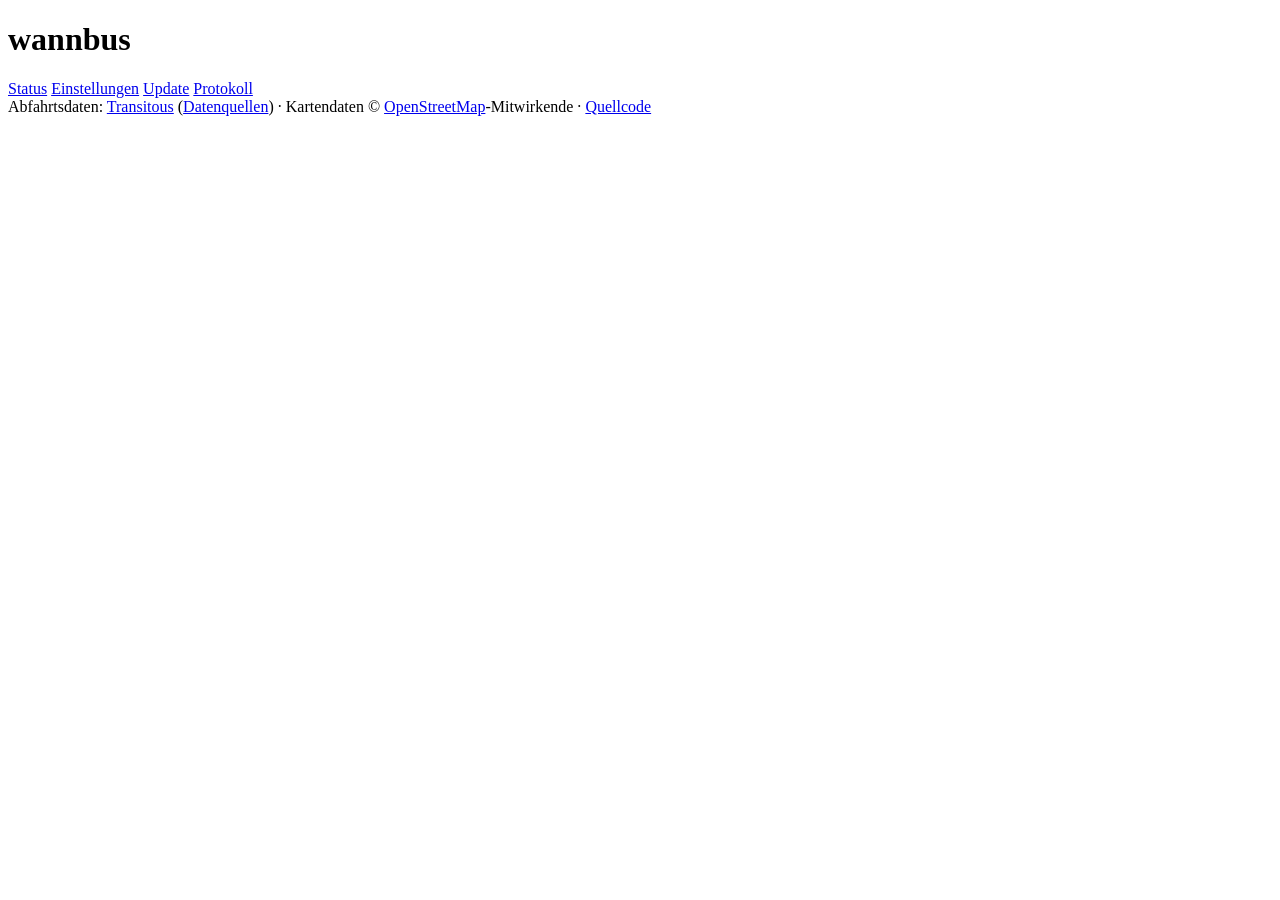
==== web/index.html @ 03f012b1 "Benenne Web-UI und Flash-Seite in wannbus um Co-Authored-By: Claude Sonnet 5.5 <noreply@anthropic.co" ====
<!doctype html>
<html lang="de">
<head>
<meta charset="utf-8">
<meta name="viewport" content="width=device-width, initial-scale=1">
<title>wannbus</title>
<link rel="stylesheet" href="/app.css">
</head>
<body>
<header>
  <h1>wannbus</h1>
  <nav>
    <a href="#status" data-tab="status">Status</a>
    <a href="#einstellungen" data-tab="einstellungen">Einstellungen</a>
    <a href="#update" data-tab="update">Update</a>
    <a href="#protokoll" data-tab="protokoll">Protokoll</a>
  </nav>
</header>

<main>
  <div id="offline" class="banner error" hidden>wannbus antwortet gerade nicht. Neuer Versuch läuft …</div>

  <section id="tab-status" hidden>
    <h2>So zeigt die Tafel gerade</h2>
    <div class="seg-row">
      <div class="seg" role="radiogroup" aria-label="Farbstil der Anzeige">
        <label><input type="radio" name="theme-toggle" value="dark"><span>Dunkel</span></label>
        <label><input type="radio" name="theme-toggle" value="night"><span>Nacht</span></label>
      </div>
      <span class="hint" id="theme-hint"></span>
    </div>
    <div class="tafel-wrap" id="tafel-wrap"><div class="tafel" id="tafel" aria-label="Vorschau der Anzeige"></div></div>
    <p class="hint">Nachbildung der Anzeige (820 × 320 Pixel). Schrift kann am Gerät leicht abweichen.</p>
    <h2 class="spaced">Abfahrten im Detail</h2>
    <div id="board"><p class="hint">Wird geladen …</p></div>
    <h2 class="spaced">Status</h2>
    <dl class="facts">
      <dt>WLAN</dt><dd id="st-wifi">–</dd>
      <dt>Uhrzeit</dt><dd id="st-time">–</dd>
      <dt>Adresse</dt><dd id="st-addr">–</dd>
      <dt>Firmware</dt><dd id="st-version">–</dd>
      <dt>Update</dt><dd id="st-update">–</dd>
      <dt>Läuft seit</dt><dd id="st-uptime">–</dd>
      <dt>Letzter Neustart</dt><dd id="st-reset">–</dd>
      <dt>Abfahrtsdaten</dt><dd id="st-fetch">–</dd>
    </dl>
    <details>
      <summary>Technische Details</summary>
      <dl class="facts small">
        <dt>Arbeitsspeicher</dt><dd id="st-heap">–</dd>
        <dt>PSRAM</dt><dd id="st-psram">–</dd>
        <dt>Partition</dt><dd id="st-part">–</dd>
        <dt>MAC</dt><dd id="st-mac">–</dd>
        <dt>Absturzbericht</dt><dd id="st-crash">–</dd>
      </dl>
    </details>
  </section>

  <section id="tab-einstellungen" hidden>
    <h2>Einstellungen</h2>
    <form id="cfg" novalidate>
      <fieldset>
        <legend>Haltestellen</legend>
        <div id="stops"></div>
        <button type="button" id="stop-add">+ Haltestelle hinzufügen</button>
        <p class="err" data-for="stops"></p>
      </fieldset>

      <fieldset>
        <legend>Anzeige</legend>
        <label for="brightness">Helligkeit <output id="brightness-out"></output></label>
        <input type="range" id="brightness" name="brightness" min="5" max="100" step="5">
        <p class="err" data-for="brightness"></p>
        <label>Farbstil</label>
        <div class="seg" role="radiogroup" aria-label="Farbstil">
          <label><input type="radio" name="theme" value="dark"><span>Dunkel</span></label>
          <label><input type="radio" name="theme" value="night"><span>Nacht (Bernstein)</span></label>
        </div>
        <p class="err" data-for="theme"></p>
        <label>Abfahrten auf dem Display</label>
        <div class="seg" role="radiogroup" aria-label="Abfahrten auf dem Display">
          <label><input type="radio" name="rows" value="3"><span>3, größere Schrift</span></label>
          <label><input type="radio" name="rows" value="4"><span>4</span></label>
        </div>
        <p class="err" data-for="rows"></p>
        <label>Bei zwei Haltestellen</label>
        <div class="seg" role="radiogroup" aria-label="Bei zwei Haltestellen">
          <label><input type="radio" name="two_stops" value="split"><span>Untereinander</span></label>
          <label><input type="radio" name="two_stops" value="alternate"><span>Im Wechsel</span></label>
        </div>
        <p class="hint">Untereinander: je 2 Abfahrten. Im Wechsel: alle 10 Sekunden die andere Haltestelle.</p>
        <p class="err" data-for="two_stops"></p>
        <label for="stop_name">Haltestellenname</label>
        <select id="stop_name" name="stop_name">
          <option value="large">Groß</option>
          <option value="normal">Normal</option>
          <option value="off">Ausblenden (nur Datum und Uhrzeit)</option>
        </select>
        <p class="hint">Groß ist gut lesbar, macht die Abfahrtszeilen aber etwas niedriger.
          Bei zwei Haltestellen werden die Namen immer angezeigt.</p>
        <p class="err" data-for="stop_name"></p>
      </fieldset>

      <fieldset>
        <legend>Nachtmodus</legend>
        <label class="check"><input type="checkbox" id="night_enabled" name="night_enabled"> Nachts dunkler schalten</label>
        <p class="hint">Im Zeitfenster zeigt die Tafel den Nacht-Stil (Bernstein) mit eigener Helligkeit. 0 % schaltet das Display aus.</p>
        <p class="err" data-for="night_enabled"></p>
        <div class="row">
          <div>
            <label for="night_start">Von</label>
            <input type="time" id="night_start" name="night_start" step="60">
            <p class="err" data-for="night_start"></p>
          </div>
          <div>
            <label for="night_end">Bis</label>
            <input type="time" id="night_end" name="night_end" step="60">
            <p class="err" data-for="night_end"></p>
          </div>
        </div>
        <label for="night_brightness">Helligkeit nachts <output id="night_brightness-out"></output></label>
        <input type="range" id="night_brightness" name="night_brightness" min="0" max="100" step="5">
        <p class="err" data-for="night_brightness"></p>
      </fieldset>

      <fieldset>
        <legend>Gerät</legend>
        <label for="hostname">Gerätename im Netzwerk</label>
        <input type="text" id="hostname" name="hostname" maxlength="32" autocapitalize="off" autocomplete="off" spellcheck="false">
        <p class="hint">Erreichbar unter <code>http://<span id="hostname-preview"></span>.local</code></p>
        <p class="err" data-for="hostname"></p>
        <label class="check"><input type="checkbox" id="update_check" name="update_check"> Täglich nach Updates suchen (nur Hinweis, installiert nichts)</label>
        <p class="err" data-for="update_check"></p>
      </fieldset>

      <div class="actions">
        <button type="submit" class="primary">Speichern</button>
        <span id="cfg-msg" role="status"></span>
      </div>
    </form>
    <div id="restart-box" class="banner info" hidden>
      Der neue Gerätename gilt nach einem Neustart.
      <button type="button" id="restart-btn">Jetzt neu starten</button>
    </div>

    <h2 class="spaced">Neustart und Zurücksetzen</h2>
    <div class="actions">
      <button type="button" id="reboot-btn">Neu starten</button>
      <button type="button" id="reset-btn" class="danger">Auf Werkseinstellungen zurücksetzen</button>
    </div>
    <p class="hint">Zurücksetzen löscht WLAN-Zugangsdaten, Haltestellen und alle Einstellungen – wie BOOT-Taster
      10 Sekunden halten. Die Firmware-Version bleibt.</p>
    <div id="reset-box" class="banner info" hidden></div>
  </section>

  <section id="tab-update" hidden>
    <h2>Update</h2>
    <div id="up-last" class="banner" hidden></div>
    <p>Installierte Version: <strong id="up-version">–</strong></p>
    <p id="up-state" role="status"></p>
    <div id="up-offer" hidden>
      <p>Neue Version: <strong id="up-new"></strong></p>
      <div id="up-notes" class="notes"></div>
    </div>
    <div id="up-progress" class="progress" hidden>
      <progress id="up-bar" max="100" value="0"></progress>
      <span id="up-pct"></span>
    </div>
    <div class="actions">
      <button type="button" id="up-check">Nach Update suchen</button>
      <button type="button" id="up-install" class="primary" hidden>Update installieren</button>
    </div>
    <p class="hint">Während des Updates nicht den Strom trennen. Das Gerät startet danach neu.
      Klappt etwas nicht, läuft automatisch die bisherige Version weiter.</p>
  </section>

  <section id="tab-protokoll" hidden>
    <h2>Protokoll</h2>
    <p class="hint">Hilft bei der Fehlersuche. Wird beim Neustart geleert.</p>
    <div class="actions">
      <label class="check"><input type="checkbox" id="log-follow" checked> Automatisch mitlaufen</label>
      <button type="button" id="log-copy">Kopieren</button>
    </div>
    <pre id="log"></pre>
    <div id="crash" hidden>
      <h2 class="spaced">Absturzbericht</h2>
      <p class="hint">Die Tafel ist einmal abgestürzt und hat sich selbst neu gestartet. Der Bericht hilft dem Entwickler
        bei der Fehlersuche – bitte herunterladen und zusammen mit dem Protokoll schicken.</p>
      <dl class="facts small">
        <dt>Task</dt><dd id="crash-task">–</dd>
        <dt>Grund</dt><dd id="crash-reason">–</dd>
        <dt>Backtrace</dt><dd><code id="crash-bt">–</code></dd>
        <dt>ELF-SHA-256</dt><dd><code id="crash-sha">–</code></dd>
      </dl>
      <div class="actions">
        <a class="button" id="crash-dl" href="/api/coredump" download>Bericht herunterladen</a>
        <button type="button" id="crash-erase">Bericht löschen</button>
      </div>
    </div>
  </section>
</main>

<footer>
  Abfahrtsdaten: <a href="https://transitous.org/" target="_blank" rel="noopener">Transitous</a>
  (<a href="https://transitous.org/sources/" target="_blank" rel="noopener">Datenquellen</a>) ·
  Kartendaten © <a href="https://www.openstreetmap.org/copyright" target="_blank" rel="noopener">OpenStreetMap</a>-Mitwirkende ·
  <a href="https://github.com/NilsAla/abfahrtstafel" target="_blank" rel="noopener">Quellcode</a>
</footer>

<script src="/app.js"></script>
</body>
</html>
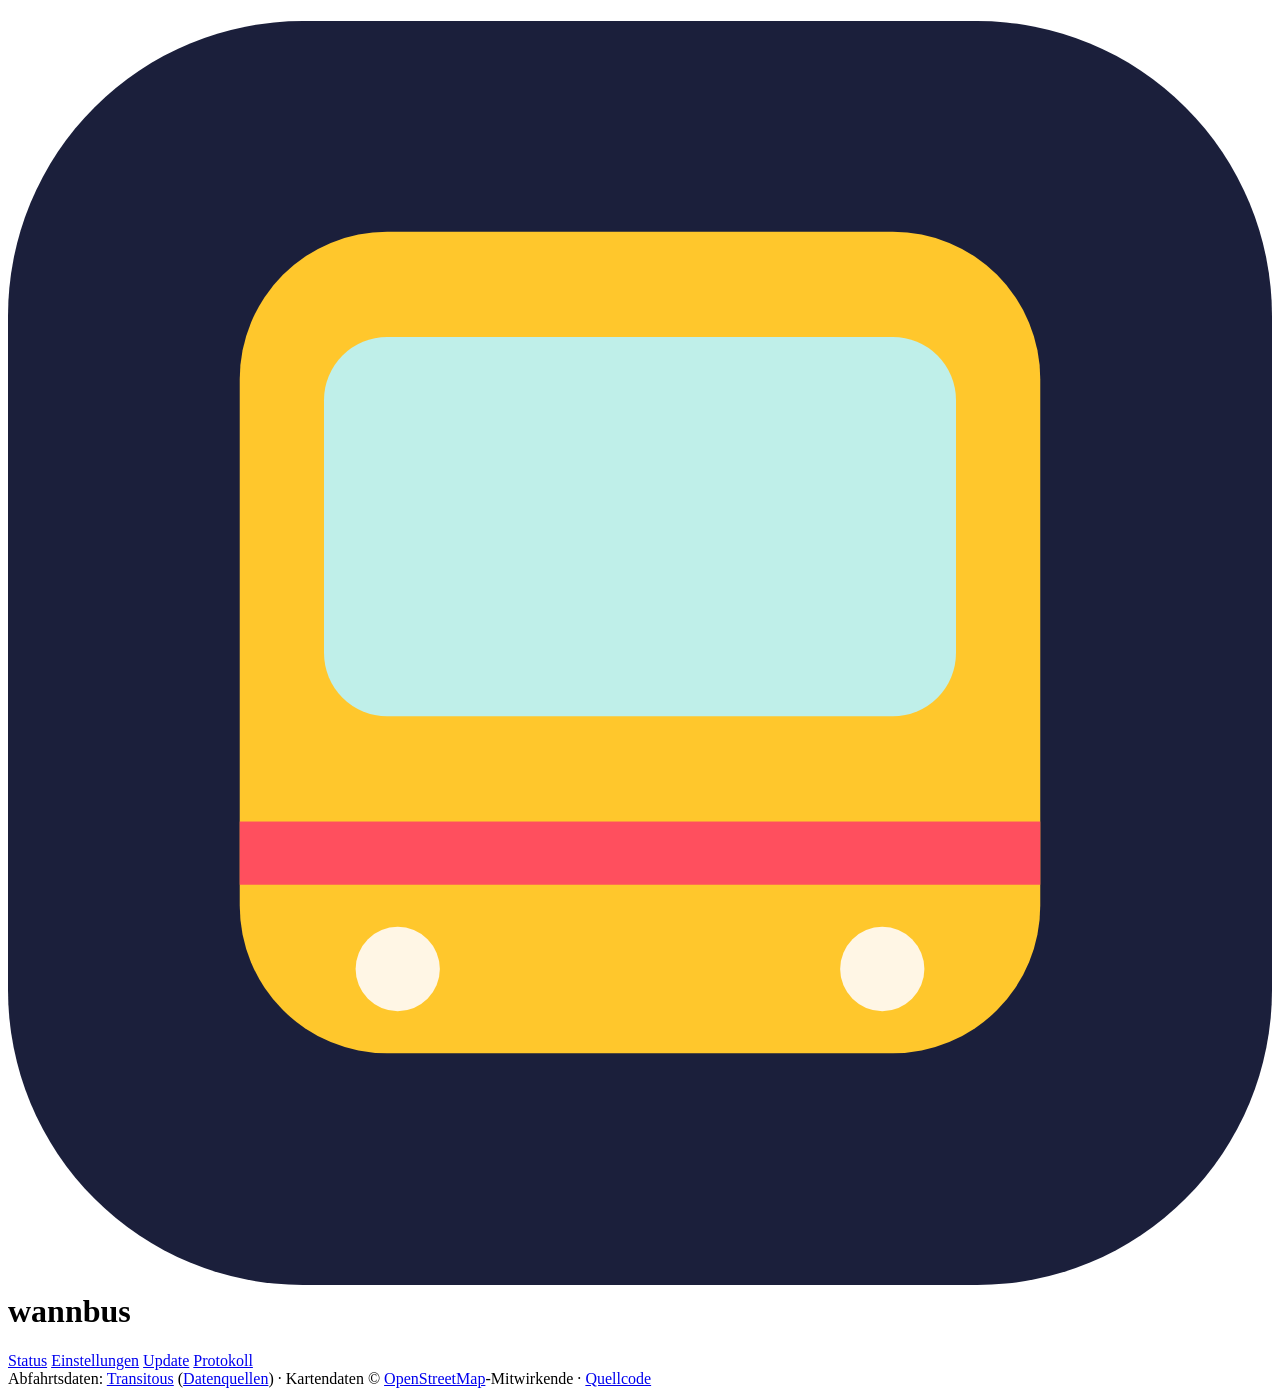
==== commit 49a9d38f: "Zeige wannbus-Logo und Wortmarke in der Web-UI, Logo als Favicon Favicon als Inline-Data-URI (kein z" ====
--- a/web/index.html
+++ b/web/index.html
@@ -4,11 +4,12 @@
 <meta charset="utf-8">
 <meta name="viewport" content="width=device-width, initial-scale=1">
 <title>wannbus</title>
+<link rel="icon" type="image/svg+xml" href="data:image/svg+xml,%3Csvg xmlns='http://www.w3.org/2000/svg' viewBox='0 0 120 120'%3E%3Crect width='120' height='120' rx='28' fill='%231B1F3B'/%3E%3Crect x='22' y='20' width='76' height='78' rx='14' fill='%23FFC72C'/%3E%3Crect x='30' y='30' width='60' height='36' rx='6' fill='%23BFEFE9'/%3E%3Crect x='22' y='76' width='76' height='6' fill='%23FF4F5E'/%3E%3Ccircle cx='37' cy='90' r='4' fill='%23FFF6E5'/%3E%3Ccircle cx='83' cy='90' r='4' fill='%23FFF6E5'/%3E%3C/svg%3E">
 <link rel="stylesheet" href="/app.css">
 </head>
 <body>
 <header>
-  <h1>wannbus</h1>
+  <h1 class="brand"><svg class="brand-icon" viewBox="0 0 120 120" aria-hidden="true"><rect width="120" height="120" rx="28" fill="#1B1F3B"/><rect x="22" y="20" width="76" height="78" rx="14" fill="#FFC72C"/><rect x="30" y="30" width="60" height="36" rx="6" fill="#BFEFE9"/><rect x="22" y="76" width="76" height="6" fill="#FF4F5E"/><circle cx="37" cy="90" r="4" fill="#FFF6E5"/><circle cx="83" cy="90" r="4" fill="#FFF6E5"/></svg><span class="brand-word">wann<span class="brand-bus">bus</span></span></h1>
   <nav>
     <a href="#status" data-tab="status">Status</a>
     <a href="#einstellungen" data-tab="einstellungen">Einstellungen</a>
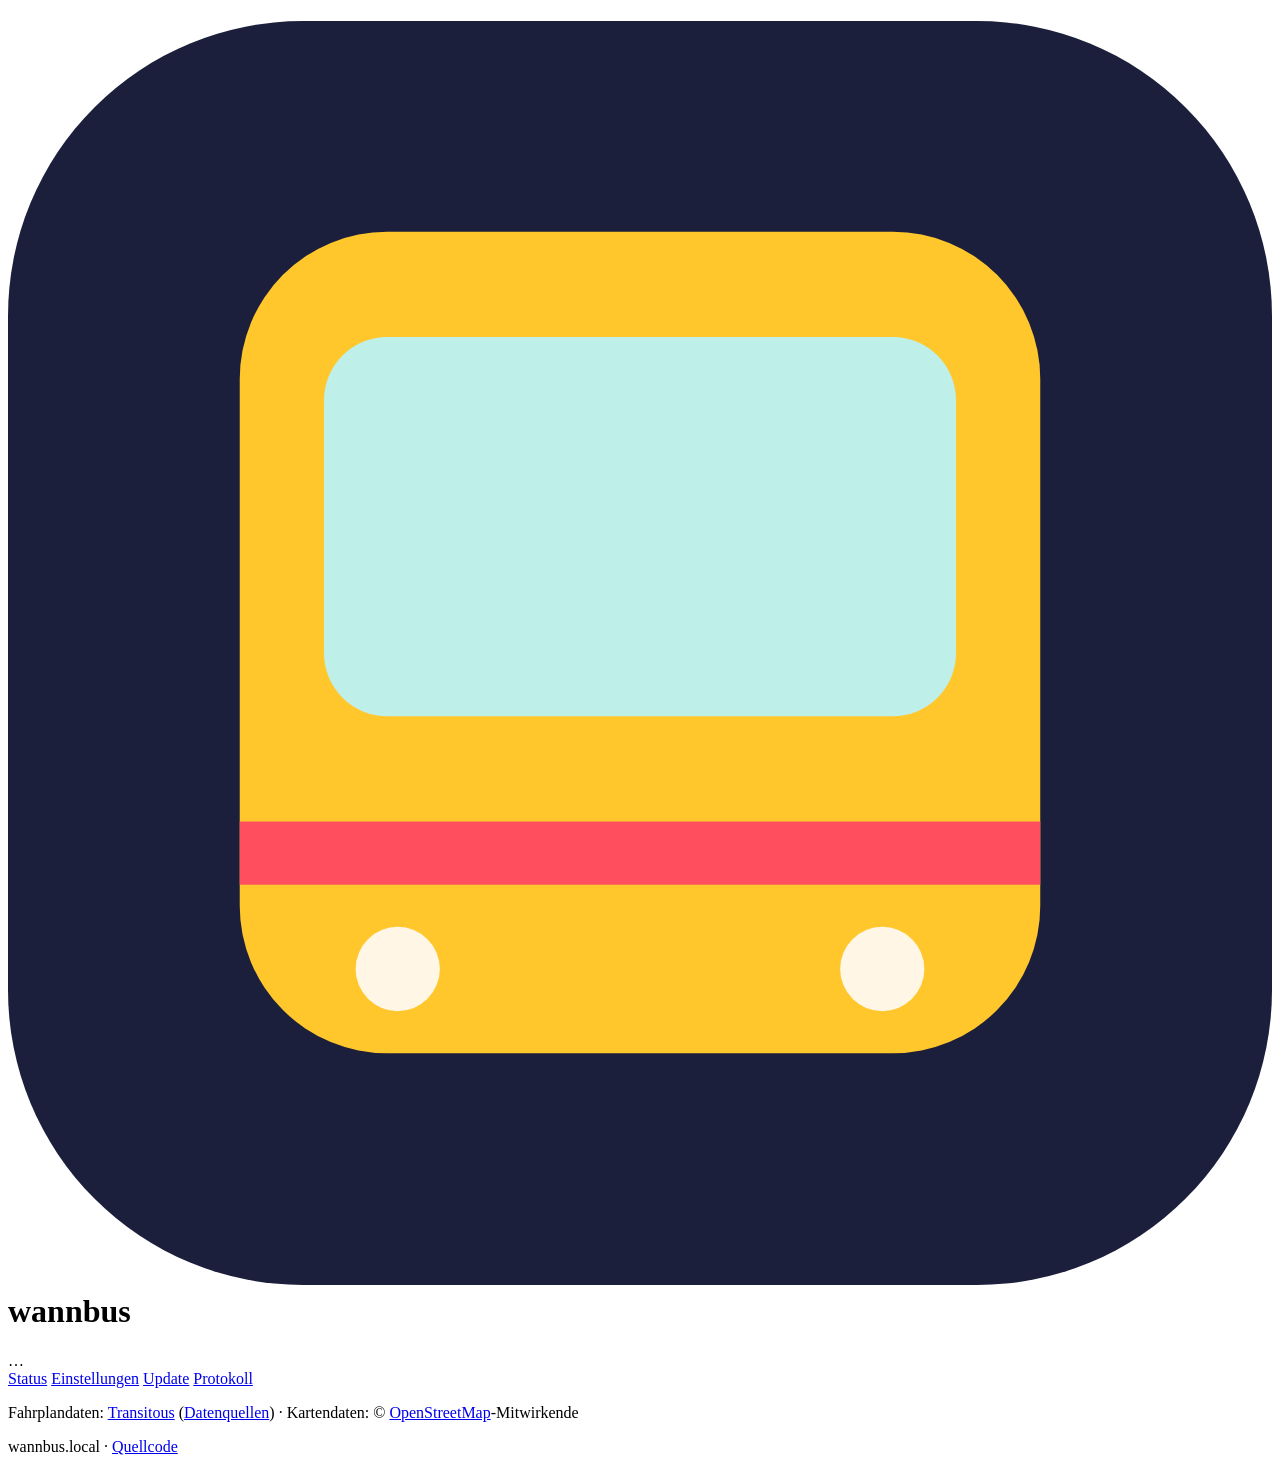
==== commit d1628220: "Web-UI, WLAN-Portal und Display-Einrichtung im wannbus-Design Web-UI: Farben aus web/tokens.css (Tag" ====
--- a/web/index.html
+++ b/web/index.html
@@ -5,11 +5,15 @@
 <meta name="viewport" content="width=device-width, initial-scale=1">
 <title>wannbus</title>
 <link rel="icon" type="image/svg+xml" href="data:image/svg+xml,%3Csvg xmlns='http://www.w3.org/2000/svg' viewBox='0 0 120 120'%3E%3Crect width='120' height='120' rx='28' fill='%231B1F3B'/%3E%3Crect x='22' y='20' width='76' height='78' rx='14' fill='%23FFC72C'/%3E%3Crect x='30' y='30' width='60' height='36' rx='6' fill='%23BFEFE9'/%3E%3Crect x='22' y='76' width='76' height='6' fill='%23FF4F5E'/%3E%3Ccircle cx='37' cy='90' r='4' fill='%23FFF6E5'/%3E%3Ccircle cx='83' cy='90' r='4' fill='%23FFF6E5'/%3E%3C/svg%3E">
+<link rel="stylesheet" href="/tokens.css">
 <link rel="stylesheet" href="/app.css">
 </head>
 <body>
 <header>
-  <h1 class="brand"><svg class="brand-icon" viewBox="0 0 120 120" aria-hidden="true"><rect width="120" height="120" rx="28" fill="#1B1F3B"/><rect x="22" y="20" width="76" height="78" rx="14" fill="#FFC72C"/><rect x="30" y="30" width="60" height="36" rx="6" fill="#BFEFE9"/><rect x="22" y="76" width="76" height="6" fill="#FF4F5E"/><circle cx="37" cy="90" r="4" fill="#FFF6E5"/><circle cx="83" cy="90" r="4" fill="#FFF6E5"/></svg><span class="brand-word">wann<span class="brand-bus">bus</span></span></h1>
+  <div class="head-row">
+    <h1 class="brand"><svg class="brand-icon" viewBox="0 0 120 120" aria-hidden="true"><rect width="120" height="120" rx="28" fill="#1B1F3B"/><rect x="22" y="20" width="76" height="78" rx="14" fill="#FFC72C"/><rect x="30" y="30" width="60" height="36" rx="6" fill="#BFEFE9"/><rect x="22" y="76" width="76" height="6" fill="#FF4F5E"/><circle cx="37" cy="90" r="4" fill="#FFF6E5"/><circle cx="83" cy="90" r="4" fill="#FFF6E5"/></svg><span class="brand-word">wann<span class="brand-bus">bus</span></span></h1>
+    <span id="pill" class="pill" role="status">…</span>
+  </div>
   <nav>
     <a href="#status" data-tab="status">Status</a>
     <a href="#einstellungen" data-tab="einstellungen">Einstellungen</a>
@@ -24,8 +28,9 @@
   <section id="tab-status" hidden>
     <h2>So zeigt die Tafel gerade</h2>
     <div class="seg-row">
-      <div class="seg" role="radiogroup" aria-label="Farbstil der Anzeige">
-        <label><input type="radio" name="theme-toggle" value="dark"><span>Dunkel</span></label>
+      <div class="seg" role="radiogroup" aria-label="Anzeige: Tag oder Nacht">
+        <label><input type="radio" name="theme-toggle" value="auto"><span>Auto</span></label>
+        <label><input type="radio" name="theme-toggle" value="day"><span>Tag</span></label>
         <label><input type="radio" name="theme-toggle" value="night"><span>Nacht</span></label>
       </div>
       <span class="hint" id="theme-hint"></span>
@@ -72,12 +77,21 @@
         <label for="brightness">Helligkeit <output id="brightness-out"></output></label>
         <input type="range" id="brightness" name="brightness" min="5" max="100" step="5">
         <p class="err" data-for="brightness"></p>
-        <label>Farbstil</label>
-        <div class="seg" role="radiogroup" aria-label="Farbstil">
-          <label><input type="radio" name="theme" value="dark"><span>Dunkel</span></label>
-          <label><input type="radio" name="theme" value="night"><span>Nacht (Bernstein)</span></label>
-        </div>
-        <p class="err" data-for="theme"></p>
+        <div id="day-window" hidden>
+          <p class="hint">Anzeige „Auto“ (Schalter im Status-Reiter): hell am Tag, dunkel in der übrigen Zeit.</p>
+          <div class="row">
+            <div>
+              <label for="day_start">Tag ab</label>
+              <input type="time" id="day_start" name="day_start" step="60">
+              <p class="err" data-for="day_start"></p>
+            </div>
+            <div>
+              <label for="day_end">Tag bis</label>
+              <input type="time" id="day_end" name="day_end" step="60">
+              <p class="err" data-for="day_end"></p>
+            </div>
+          </div>
+        </div>
         <label>Abfahrten auf dem Display</label>
         <div class="seg" role="radiogroup" aria-label="Abfahrten auf dem Display">
           <label><input type="radio" name="rows" value="3"><span>3, größere Schrift</span></label>
@@ -105,7 +119,7 @@
       <fieldset>
         <legend>Nachtmodus</legend>
         <label class="check"><input type="checkbox" id="night_enabled" name="night_enabled"> Nachts dunkler schalten</label>
-        <p class="hint">Im Zeitfenster zeigt die Tafel den Nacht-Stil (Bernstein) mit eigener Helligkeit. 0 % schaltet das Display aus.</p>
+        <p class="hint">Im Zeitfenster zeigt die Tafel immer den Nacht-Stil mit eigener Helligkeit. 0 % schaltet das Display aus.</p>
         <p class="err" data-for="night_enabled"></p>
         <div class="row">
           <div>
@@ -132,6 +146,10 @@
         <p class="err" data-for="hostname"></p>
         <label class="check"><input type="checkbox" id="update_check" name="update_check"> Täglich nach Updates suchen (nur Hinweis, installiert nichts)</label>
         <p class="err" data-for="update_check"></p>
+        <label class="check"><input type="checkbox" id="beta_channel" name="beta_channel"> Beta-Versionen erhalten</label>
+        <p class="hint">Nur zum Testen: Vorabversionen können Fehler enthalten. Zurück zur stabilen Version geht es mit dem nächsten
+          regulären Update.</p>
+        <p class="err" data-for="beta_channel"></p>
       </fieldset>
 
       <div class="actions">
@@ -144,20 +162,23 @@
       <button type="button" id="restart-btn">Jetzt neu starten</button>
     </div>
 
-    <h2 class="spaced">Neustart und Zurücksetzen</h2>
-    <div class="actions">
-      <button type="button" id="reboot-btn">Neu starten</button>
-      <button type="button" id="reset-btn" class="danger">Auf Werkseinstellungen zurücksetzen</button>
-    </div>
-    <p class="hint">Zurücksetzen löscht WLAN-Zugangsdaten, Haltestellen und alle Einstellungen – wie BOOT-Taster
-      10 Sekunden halten. Die Firmware-Version bleibt.</p>
-    <div id="reset-box" class="banner info" hidden></div>
+    <div class="card">
+      <h2>Neustart und Zurücksetzen</h2>
+      <div class="actions">
+        <button type="button" id="reboot-btn">Neu starten</button>
+        <button type="button" id="reset-btn" class="danger">Auf Werkseinstellungen zurücksetzen</button>
+      </div>
+      <p class="hint">Zurücksetzen löscht WLAN-Zugangsdaten, Haltestellen und alle Einstellungen – wie BOOT-Taster
+        10 Sekunden halten. Die Firmware-Version bleibt.</p>
+      <div id="reset-box" class="banner info" hidden></div>
+    </div>
   </section>
 
   <section id="tab-update" hidden>
     <h2>Update</h2>
     <div id="up-last" class="banner" hidden></div>
-    <p>Installierte Version: <strong id="up-version">–</strong></p>
+    <p>Installierte Version: <strong id="up-version">–</strong>
+      <span id="up-channel" class="badge-beta" hidden title="In den Einstellungen änderbar">Beta-Kanal</span></p>
     <p id="up-state" role="status"></p>
     <div id="up-offer" hidden>
       <p>Neue Version: <strong id="up-new"></strong></p>
@@ -202,10 +223,10 @@
 </main>
 
 <footer>
-  Abfahrtsdaten: <a href="https://transitous.org/" target="_blank" rel="noopener">Transitous</a>
-  (<a href="https://transitous.org/sources/" target="_blank" rel="noopener">Datenquellen</a>) ·
-  Kartendaten © <a href="https://www.openstreetmap.org/copyright" target="_blank" rel="noopener">OpenStreetMap</a>-Mitwirkende ·
-  <a href="https://github.com/NilsAla/abfahrtstafel" target="_blank" rel="noopener">Quellcode</a>
+  <p>Fahrplandaten: <a href="https://transitous.org/" target="_blank" rel="noopener">Transitous</a>
+    (<a href="https://transitous.org/sources/" target="_blank" rel="noopener">Datenquellen</a>) ·
+    Kartendaten: © <a href="https://www.openstreetmap.org/copyright" target="_blank" rel="noopener">OpenStreetMap</a>-Mitwirkende</p>
+  <p><span id="foot-host">wannbus.local</span> · <a href="https://github.com/NilsAla/wannbus" target="_blank" rel="noopener">Quellcode</a></p>
 </footer>
 
 <script src="/app.js"></script>
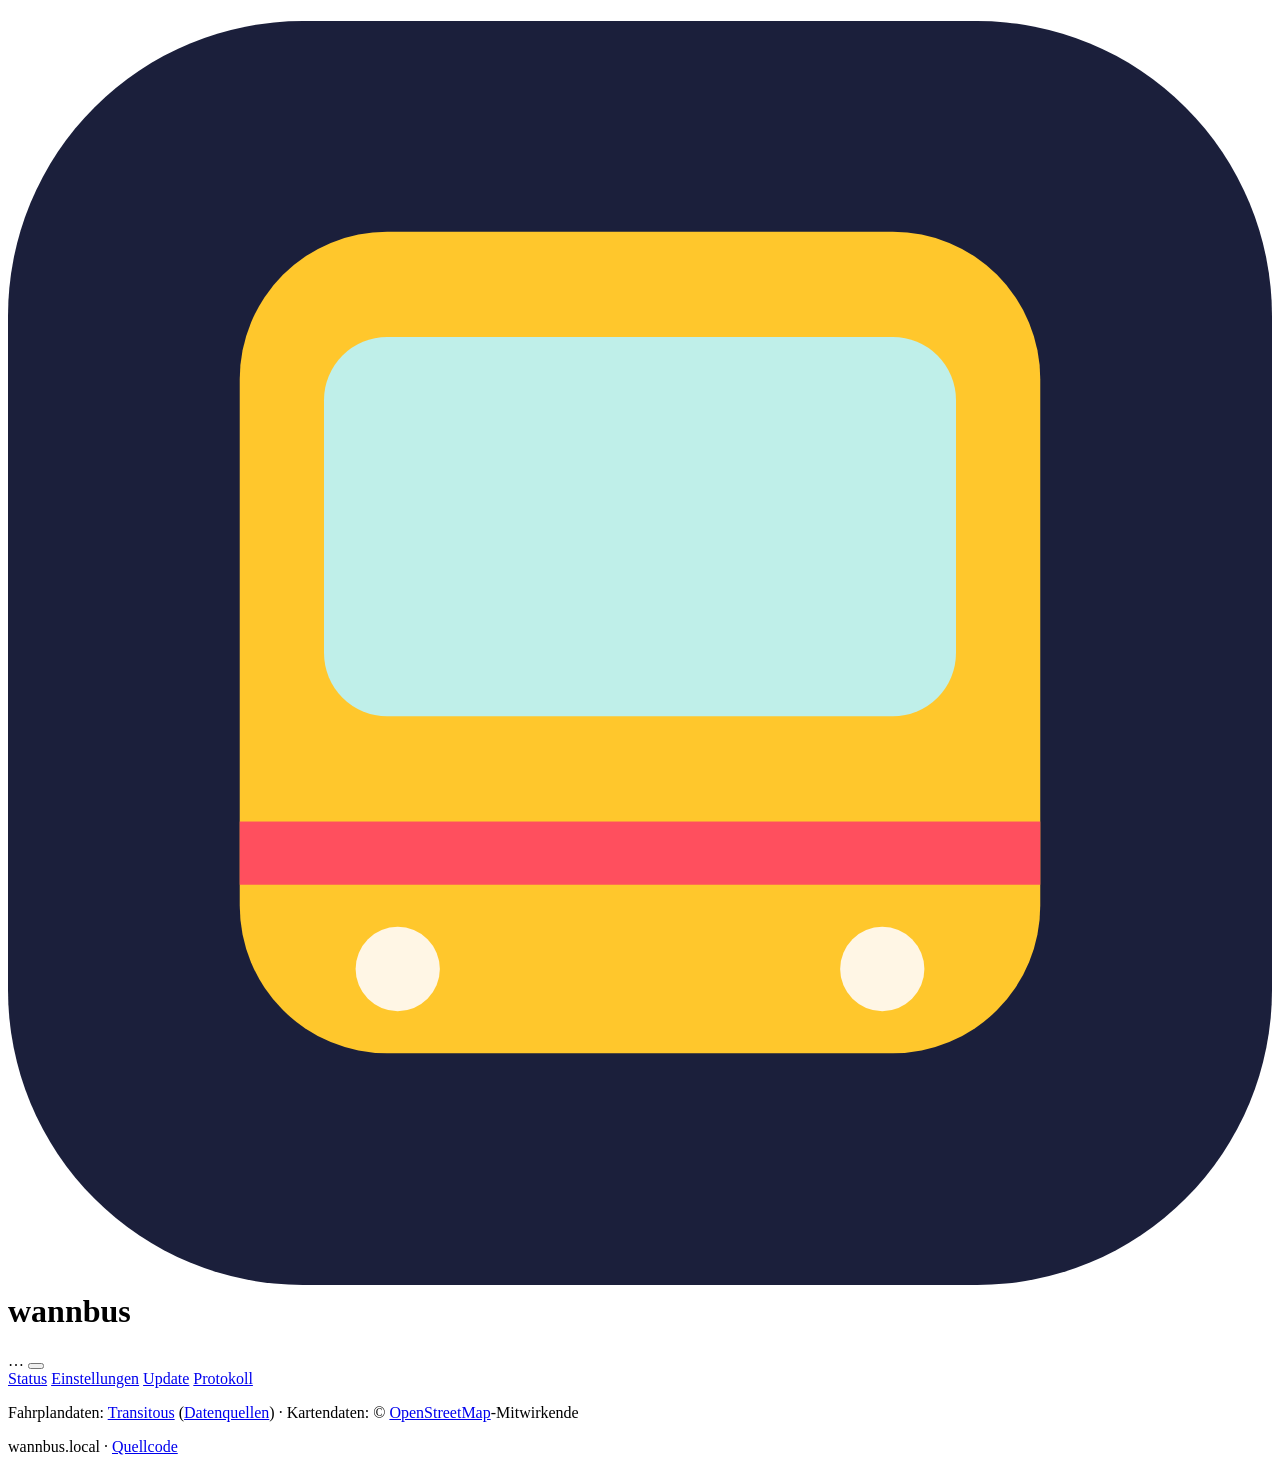
==== commit abd2ccab: "Web-UI: Schalter Auto/Hell/Dunkel im Kopf Die Weboberfläche folgt weiter dem Handy, lässt sich aber " ====
--- a/web/index.html
+++ b/web/index.html
@@ -5,6 +5,7 @@
 <meta name="viewport" content="width=device-width, initial-scale=1">
 <title>wannbus</title>
 <link rel="icon" type="image/svg+xml" href="data:image/svg+xml,%3Csvg xmlns='http://www.w3.org/2000/svg' viewBox='0 0 120 120'%3E%3Crect width='120' height='120' rx='28' fill='%231B1F3B'/%3E%3Crect x='22' y='20' width='76' height='78' rx='14' fill='%23FFC72C'/%3E%3Crect x='30' y='30' width='60' height='36' rx='6' fill='%23BFEFE9'/%3E%3Crect x='22' y='76' width='76' height='6' fill='%23FF4F5E'/%3E%3Ccircle cx='37' cy='90' r='4' fill='%23FFF6E5'/%3E%3Ccircle cx='83' cy='90' r='4' fill='%23FFF6E5'/%3E%3C/svg%3E">
+<script>try { const t = localStorage.getItem('wb-ui-theme'); if (t) document.documentElement.dataset.theme = t; } catch (e) {}</script>
 <link rel="stylesheet" href="/tokens.css">
 <link rel="stylesheet" href="/app.css">
 </head>
@@ -12,7 +13,10 @@
 <header>
   <div class="head-row">
     <h1 class="brand"><svg class="brand-icon" viewBox="0 0 120 120" aria-hidden="true"><rect width="120" height="120" rx="28" fill="#1B1F3B"/><rect x="22" y="20" width="76" height="78" rx="14" fill="#FFC72C"/><rect x="30" y="30" width="60" height="36" rx="6" fill="#BFEFE9"/><rect x="22" y="76" width="76" height="6" fill="#FF4F5E"/><circle cx="37" cy="90" r="4" fill="#FFF6E5"/><circle cx="83" cy="90" r="4" fill="#FFF6E5"/></svg><span class="brand-word">wann<span class="brand-bus">bus</span></span></h1>
-    <span id="pill" class="pill" role="status">…</span>
+    <div class="head-right">
+      <span id="pill" class="pill" role="status">…</span>
+      <button type="button" id="ui-theme" class="icon-btn" title="Darstellung der Weboberfläche"></button>
+    </div>
   </div>
   <nav>
     <a href="#status" data-tab="status">Status</a>
